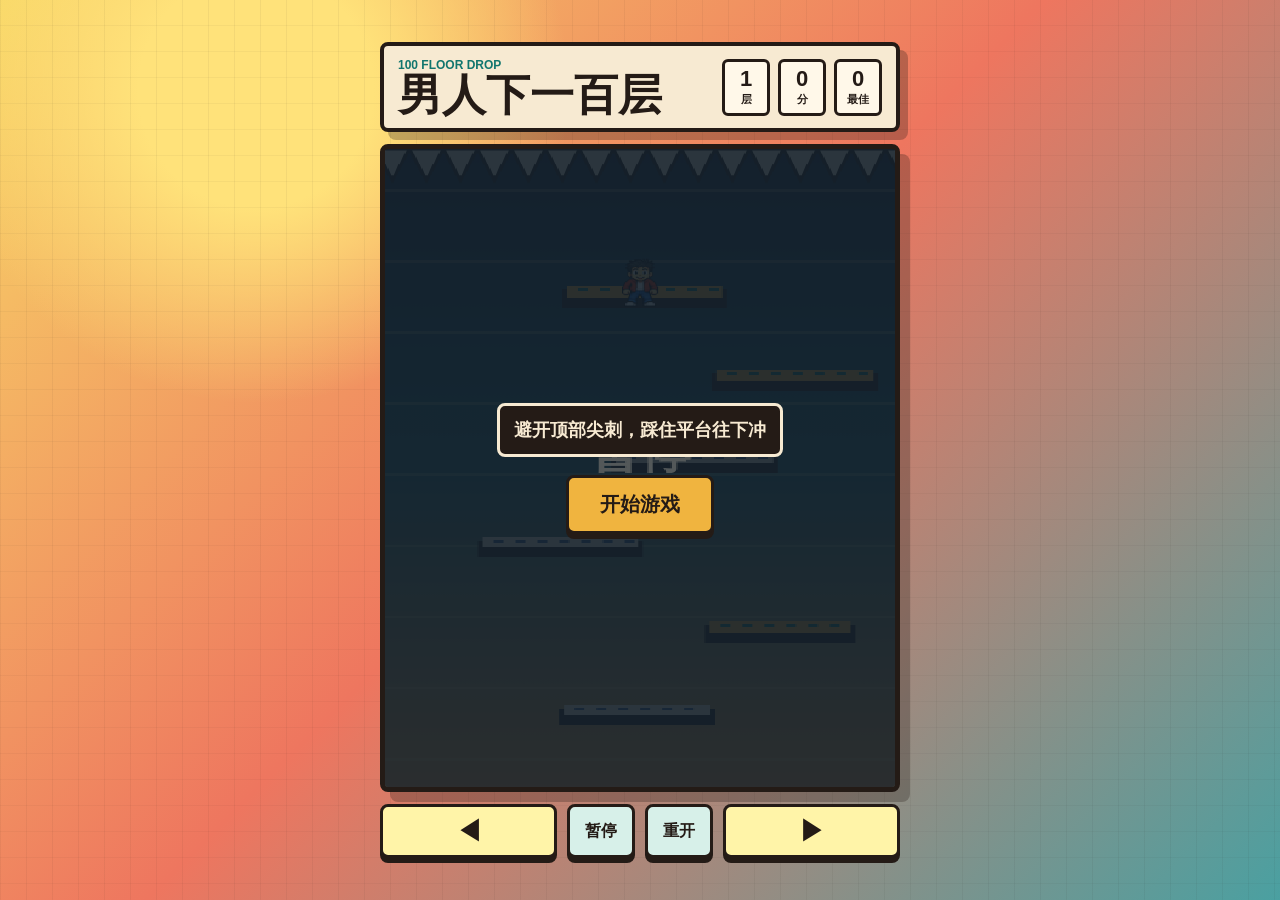
==== index.html @ 50a196ef "Initial commit" ====
<!doctype html>
<html lang="zh-CN">
  <head>
    <meta charset="utf-8">
    <meta name="viewport" content="width=device-width, initial-scale=1, viewport-fit=cover">
    <title>男人下一百层</title>
    <link rel="preload" href="assets/player-sheet.png" as="image">
    <link rel="stylesheet" href="styles.css">
  </head>
  <body>
    <main class="shell">
      <section class="game-wrap" aria-label="男人下一百层小游戏">
        <div class="topbar">
          <div>
            <p class="eyebrow">100 Floor Drop</p>
            <h1>男人下一百层</h1>
          </div>
          <div class="meters" aria-live="polite">
            <div><span id="floorText">1</span><small>层</small></div>
            <div><span id="scoreText">0</span><small>分</small></div>
            <div><span id="bestText">0</span><small>最佳</small></div>
          </div>
        </div>

        <div class="stage-frame">
          <canvas id="gameCanvas" width="420" height="700"></canvas>
          <div id="overlay" class="overlay is-visible">
            <div class="badge">避开顶部尖刺，踩住平台往下冲</div>
            <button id="startBtn" class="primary">开始游戏</button>
          </div>
        </div>

        <div class="controls">
          <button id="leftBtn" class="pad" aria-label="向左移动">◀</button>
          <button id="pauseBtn" class="utility">暂停</button>
          <button id="restartBtn" class="utility">重开</button>
          <button id="rightBtn" class="pad" aria-label="向右移动">▶</button>
        </div>
      </section>
    </main>
    <script src="game.js"></script>
  </body>
</html>
---- styles.css ----
:root {
  --ink: #241b16;
  --paper: #f7ead2;
  --red: #d8452d;
  --teal: #11766e;
  --gold: #f0b43f;
  --blue: #315a95;
  --shadow: rgba(36, 27, 22, 0.28);
}

* {
  box-sizing: border-box;
}

html,
body {
  margin: 0;
  min-height: 100%;
  overflow-x: hidden;
  background:
    linear-gradient(90deg, rgba(36, 27, 22, 0.05) 1px, transparent 1px) 0 0 / 26px 26px,
    linear-gradient(0deg, rgba(36, 27, 22, 0.04) 1px, transparent 1px) 0 0 / 26px 26px,
    radial-gradient(circle at 20% 10%, #ffe27a 0 9%, transparent 24%),
    linear-gradient(135deg, #f8d866, #ee765f 48%, #4aa0a1);
  color: var(--ink);
  font-family: "Trebuchet MS", "Gill Sans", Verdana, sans-serif;
  touch-action: manipulation;
}

button {
  font: inherit;
}

.shell {
  min-height: 100vh;
  display: grid;
  place-items: center;
  padding: 18px;
}

.game-wrap {
  width: min(100%, 520px);
  display: grid;
  gap: 12px;
}

.topbar {
  display: flex;
  align-items: end;
  justify-content: space-between;
  gap: 16px;
  padding: 12px 14px;
  border: 4px solid var(--ink);
  border-radius: 8px;
  background: var(--paper);
  box-shadow: 8px 8px 0 var(--shadow);
}

.eyebrow {
  margin: 0 0 2px;
  color: var(--teal);
  font-size: 12px;
  font-weight: 900;
  letter-spacing: 0;
  text-transform: uppercase;
}

h1 {
  margin: 0;
  font-size: clamp(28px, 8vw, 44px);
  line-height: 0.96;
}

.meters {
  display: grid;
  grid-template-columns: repeat(3, minmax(48px, 1fr));
  gap: 8px;
}

.meters div {
  min-width: 48px;
  padding: 6px 7px;
  border: 3px solid var(--ink);
  border-radius: 6px;
  background: #fff8e9;
  text-align: center;
}

.meters span {
  display: block;
  font-size: 22px;
  font-weight: 900;
  line-height: 1;
}

.meters small {
  display: block;
  margin-top: 2px;
  font-size: 11px;
  font-weight: 800;
}

.stage-frame {
  position: relative;
  aspect-ratio: 3 / 5;
  width: 100%;
  max-height: min(72vh, 760px);
  overflow: hidden;
  border: 5px solid var(--ink);
  border-radius: 8px;
  background: #14212c;
  box-shadow: 10px 10px 0 var(--shadow);
}

canvas {
  display: block;
  width: 100%;
  height: 100%;
  image-rendering: pixelated;
}

.overlay {
  position: absolute;
  inset: 0;
  display: none;
  place-items: center;
  align-content: center;
  gap: 18px;
  padding: 26px;
  background: rgba(20, 33, 44, 0.72);
}

.overlay.is-visible {
  display: grid;
}

.badge {
  max-width: 300px;
  padding: 12px 14px;
  border: 3px solid var(--paper);
  border-radius: 8px;
  background: var(--ink);
  color: var(--paper);
  font-size: 18px;
  font-weight: 900;
  text-align: center;
}

.primary,
.utility,
.pad {
  border: 3px solid var(--ink);
  border-radius: 8px;
  color: var(--ink);
  font-weight: 900;
  box-shadow: 0 5px 0 var(--ink);
  cursor: pointer;
}

.primary {
  min-width: 148px;
  padding: 13px 18px;
  background: var(--gold);
  font-size: 20px;
}

.controls {
  display: grid;
  grid-template-columns: 1fr auto auto 1fr;
  gap: 10px;
  align-items: center;
}

.pad,
.utility {
  height: 54px;
  background: var(--paper);
}

.pad {
  font-size: 26px;
  background: #fff4a8;
}

.utility {
  min-width: 68px;
  padding: 0 14px;
  background: #d7f0e9;
}

button:active {
  transform: translateY(4px);
  box-shadow: 0 1px 0 var(--ink);
}

@media (max-width: 520px) {
  .shell {
    padding: 10px;
    align-items: start;
  }

  .topbar {
    align-items: center;
    padding: 10px;
  }

  .meters {
    grid-template-columns: repeat(3, 42px);
    gap: 5px;
  }

  .meters div {
    min-width: 0;
    padding: 5px 3px;
  }

  .meters span {
    font-size: 18px;
  }

  .stage-frame {
    max-height: calc(100vh - 184px);
  }
}
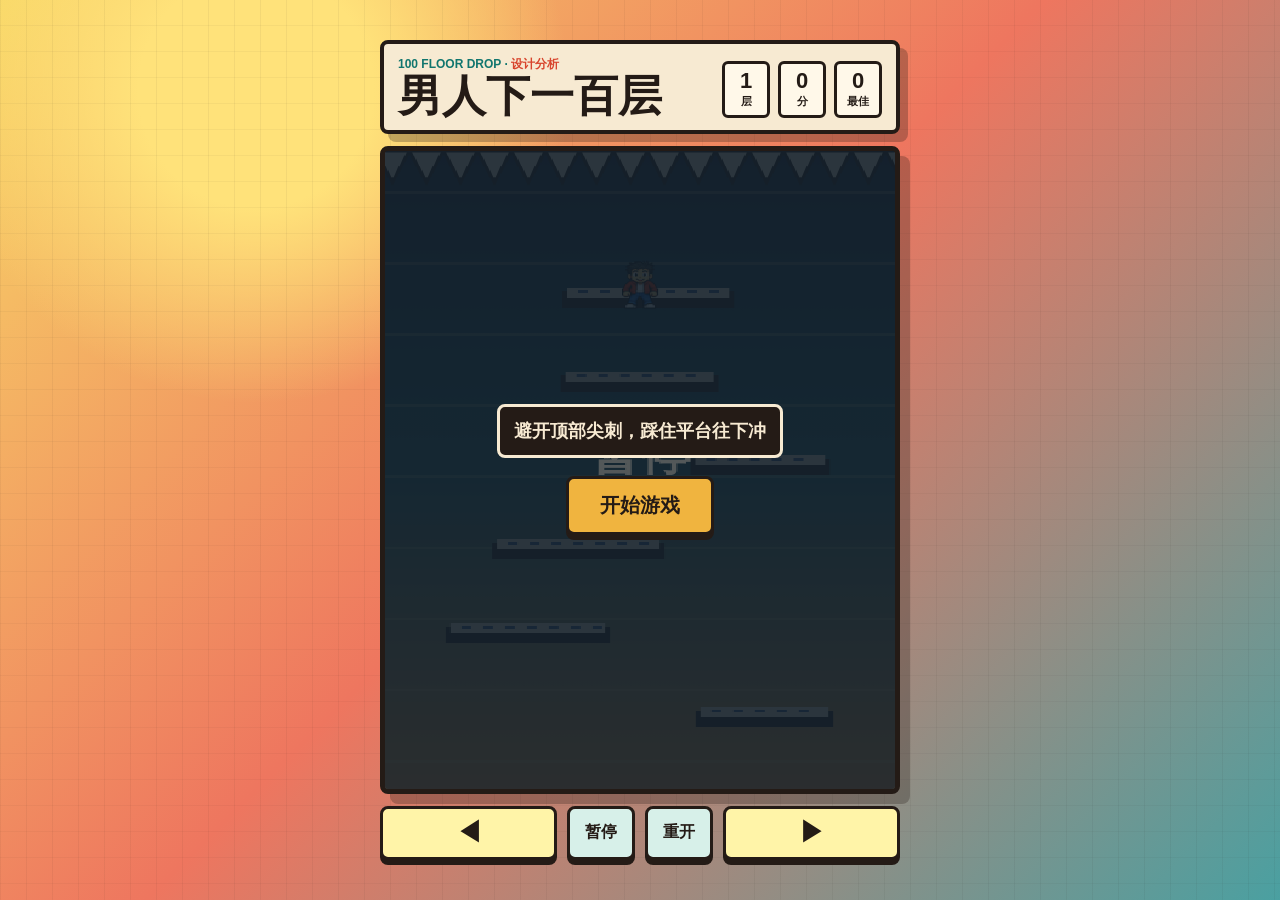
==== commit 8a8e6d90: "Add a visual design-analysis page for 100 Floor Drop. The report covers architecture, game loop, dif" ====
--- a/index.html
+++ b/index.html
@@ -12,7 +12,7 @@
       <section class="game-wrap" aria-label="男人下一百层小游戏">
         <div class="topbar">
           <div>
-            <p class="eyebrow">100 Floor Drop</p>
+            <p class="eyebrow">100 Floor Drop · <a class="doc-link" href="analysis.html">设计分析</a></p>
             <h1>男人下一百层</h1>
           </div>
           <div class="meters" aria-live="polite">
--- a/styles.css
+++ b/styles.css
@@ -65,6 +65,15 @@
   text-transform: uppercase;
 }
 
+.doc-link {
+  color: var(--red);
+  text-decoration: none;
+}
+
+.doc-link:hover {
+  text-decoration: underline;
+}
+
 h1 {
   margin: 0;
   font-size: clamp(28px, 8vw, 44px);
